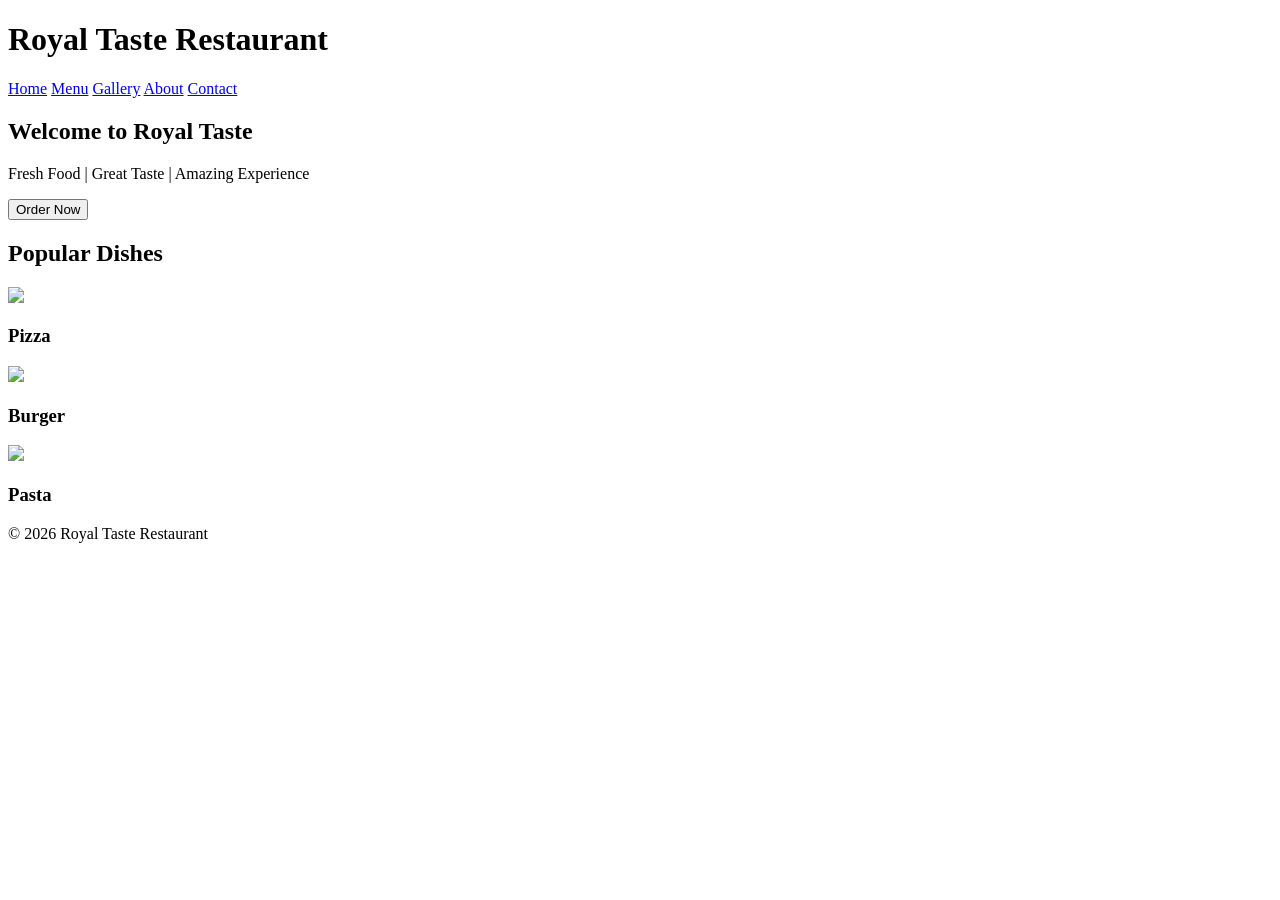
==== index.html @ 116ff927 "Add initial HTML structure for restaurant website" ====
<!DOCTYPE html>
<html>
<head>
<title>Royal Taste Restaurant</title>
<link rel="stylesheet" href="style.css">
</head>

<body>

<header>
<h1>Royal Taste Restaurant</h1>

<nav>
<a href="index.html">Home</a>
<a href="menu.html">Menu</a>
<a href="gallery.html">Gallery</a>
<a href="about.html">About</a>
<a href="contact.html">Contact</a>
</nav>
</header>

<section class="hero">
<h2>Welcome to Royal Taste</h2>
<p>Fresh Food | Great Taste | Amazing Experience</p>
<button onclick="orderNow()">Order Now</button>
</section>

<section class="special">

<h2>Popular Dishes</h2>

<div class="food">
<img src="https://images.unsplash.com/photo-1604908176997-43120c8a6c18">
<h3>Pizza</h3>
</div>

<div class="food">
<img src="https://images.unsplash.com/photo-1550547660-d9450f859349">
<h3>Burger</h3>
</div>

<div class="food">
<img src="https://images.unsplash.com/photo-1546069901-ba9599a7e63c">
<h3>Pasta</h3>
</div>

</section>

<footer>
<p>© 2026 Royal Taste Restaurant</p>
</footer>

<script src="script.js"></script>

</body>
</html>
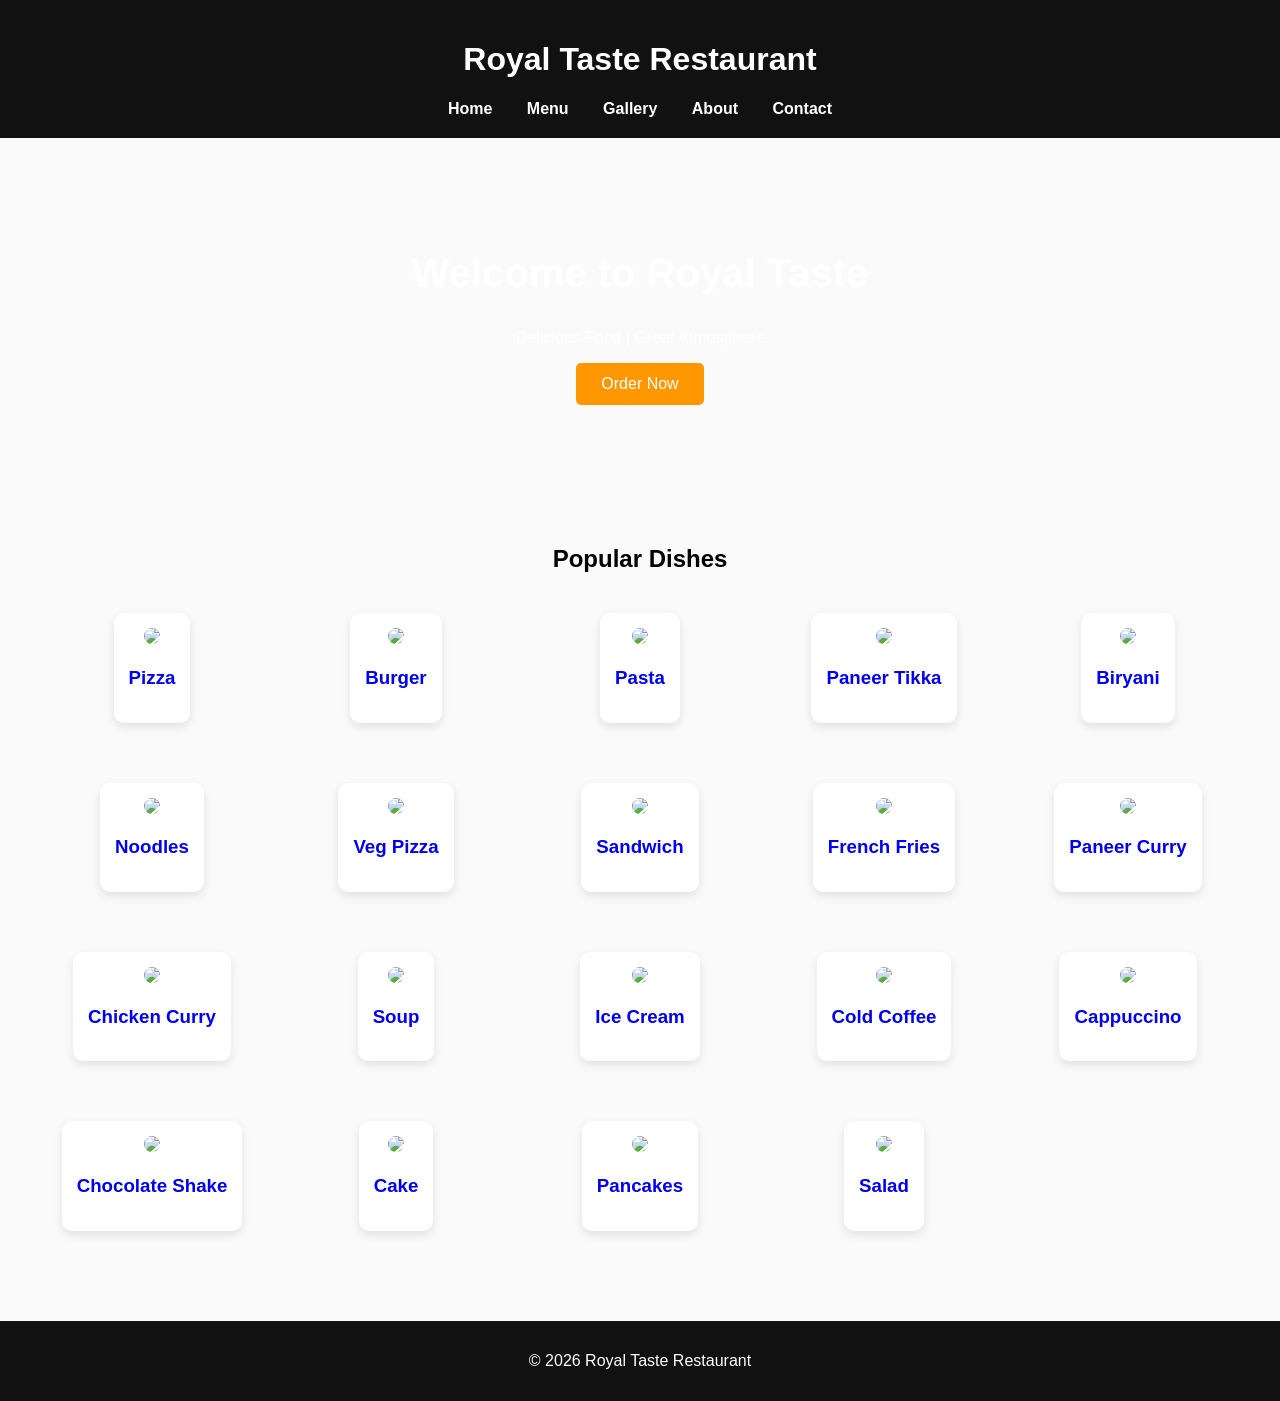
==== commit 3b102831: "Revise hero text and add popular dishes section Updated the hero section text and added a menu grid " ====
--- a/index.html
+++ b/index.html
@@ -17,37 +17,165 @@
 <a href="about.html">About</a>
 <a href="contact.html">Contact</a>
 </nav>
+
 </header>
 
 <section class="hero">
+
 <h2>Welcome to Royal Taste</h2>
-<p>Fresh Food | Great Taste | Amazing Experience</p>
+<p>Delicious Food | Great Atmosphere</p>
+
 <button onclick="orderNow()">Order Now</button>
+
 </section>
 
 <section class="special">
 
 <h2>Popular Dishes</h2>
 
+<div class="menu-grid">
+
+<a href="https://images.unsplash.com/photo-1604908176997-43120c8a6c18" target="_blank">
 <div class="food">
 <img src="https://images.unsplash.com/photo-1604908176997-43120c8a6c18">
 <h3>Pizza</h3>
 </div>
+</a>
 
+<a href="https://images.unsplash.com/photo-1550547660-d9450f859349" target="_blank">
 <div class="food">
 <img src="https://images.unsplash.com/photo-1550547660-d9450f859349">
 <h3>Burger</h3>
 </div>
+</a>
 
+<a href="https://images.unsplash.com/photo-1546069901-ba9599a7e63c" target="_blank">
 <div class="food">
 <img src="https://images.unsplash.com/photo-1546069901-ba9599a7e63c">
 <h3>Pasta</h3>
+</div>
+</a>
+
+<a href="https://images.unsplash.com/photo-1504674900247-0877df9cc836" target="_blank">
+<div class="food">
+<img src="https://images.unsplash.com/photo-1504674900247-0877df9cc836">
+<h3>Paneer Tikka</h3>
+</div>
+</a>
+
+<a href="https://images.unsplash.com/photo-1600891964599-f61ba0e24092" target="_blank">
+<div class="food">
+<img src="https://images.unsplash.com/photo-1600891964599-f61ba0e24092">
+<h3>Biryani</h3>
+</div>
+</a>
+
+<a href="https://images.unsplash.com/photo-1605478030703-3f53f3d6a3c6" target="_blank">
+<div class="food">
+<img src="https://images.unsplash.com/photo-1605478030703-3f53f3d6a3c6">
+<h3>Noodles</h3>
+</div>
+</a>
+
+<a href="https://images.unsplash.com/photo-1565299624946-b28f40a0ae38" target="_blank">
+<div class="food">
+<img src="https://images.unsplash.com/photo-1565299624946-b28f40a0ae38">
+<h3>Veg Pizza</h3>
+</div>
+</a>
+
+<a href="https://images.unsplash.com/photo-1586190848861-99aa4a171e90" target="_blank">
+<div class="food">
+<img src="https://images.unsplash.com/photo-1586190848861-99aa4a171e90">
+<h3>Sandwich</h3>
+</div>
+</a>
+
+<a href="https://images.unsplash.com/photo-1499028344343-cd173ffc68a9" target="_blank">
+<div class="food">
+<img src="https://images.unsplash.com/photo-1499028344343-cd173ffc68a9">
+<h3>French Fries</h3>
+</div>
+</a>
+
+<a href="https://images.unsplash.com/photo-1504674900247-0877df9cc836" target="_blank">
+<div class="food">
+<img src="https://images.unsplash.com/photo-1504674900247-0877df9cc836">
+<h3>Paneer Curry</h3>
+</div>
+</a>
+
+<a href="https://images.unsplash.com/photo-1506086679525-9b70a2a3c0a6" target="_blank">
+<div class="food">
+<img src="https://images.unsplash.com/photo-1506086679525-9b70a2a3c0a6">
+<h3>Chicken Curry</h3>
+</div>
+</a>
+
+<a href="https://images.unsplash.com/photo-1512058564366-18510be2db19" target="_blank">
+<div class="food">
+<img src="https://images.unsplash.com/photo-1512058564366-18510be2db19">
+<h3>Soup</h3>
+</div>
+</a>
+
+<a href="https://images.unsplash.com/photo-1541542684-4a9f0d0f7f2d" target="_blank">
+<div class="food">
+<img src="https://images.unsplash.com/photo-1541542684-4a9f0d0f7f2d">
+<h3>Ice Cream</h3>
+</div>
+</a>
+
+<a href="https://images.unsplash.com/photo-1497534446932-c925b458314e" target="_blank">
+<div class="food">
+<img src="https://images.unsplash.com/photo-1497534446932-c925b458314e">
+<h3>Cold Coffee</h3>
+</div>
+</a>
+
+<a href="https://images.unsplash.com/photo-1509042239860-f550ce710b93" target="_blank">
+<div class="food">
+<img src="https://images.unsplash.com/photo-1509042239860-f550ce710b93">
+<h3>Cappuccino</h3>
+</div>
+</a>
+
+<a href="https://images.unsplash.com/photo-1551024709-8f23befc6c2c" target="_blank">
+<div class="food">
+<img src="https://images.unsplash.com/photo-1551024709-8f23befc6c2c">
+<h3>Chocolate Shake</h3>
+</div>
+</a>
+
+<a href="https://images.unsplash.com/photo-1563805042-7684c019e1cb" target="_blank">
+<div class="food">
+<img src="https://images.unsplash.com/photo-1563805042-7684c019e1cb">
+<h3>Cake</h3>
+</div>
+</a>
+
+<a href="https://images.unsplash.com/photo-1488477181946-6428a0291777" target="_blank">
+<div class="food">
+<img src="https://images.unsplash.com/photo-1488477181946-6428a0291777">
+<h3>Pancakes</h3>
+</div>
+</a>
+
+<a href="https://images.unsplash.com/photo-1551218808-94e220e084d2" target="_blank">
+<div class="food">
+<img src="https://images.unsplash.com/photo-1551218808-94e220e084d2">
+<h3>Salad</h3>
+</div>
+</a>
+
 </div>
 
 </section>
 
 <footer>
+
 <p>© 2026 Royal Taste Restaurant</p>
+
 </footer>
 
 <script src="script.js"></script>
--- a/style.css
+++ b/style.css
@@ -0,0 +1,131 @@
+body{
+font-family: Arial, sans-serif;
+margin:0;
+background:#fafafa;
+}
+
+header{
+background:#111;
+color:white;
+padding:20px;
+text-align:center;
+}
+
+nav{
+margin-top:10px;
+}
+
+nav a{
+color:white;
+margin:0 15px;
+text-decoration:none;
+font-weight:bold;
+transition:0.3s;
+}
+
+nav a:hover{
+color:#ff9800;
+}
+
+.hero{
+text-align:center;
+padding:80px 20px;
+background-image:url("https://images.unsplash.com/photo-1504674900247-0877df9cc836");
+background-size:cover;
+background-position:center;
+color:white;
+}
+
+.hero h2{
+font-size:40px;
+}
+
+.hero button{
+padding:12px 25px;
+font-size:16px;
+border:none;
+background:#ff9800;
+color:white;
+border-radius:5px;
+cursor:pointer;
+}
+
+.hero button:hover{
+background:#e68900;
+}
+
+.special{
+text-align:center;
+padding:40px;
+}
+
+.food{
+display:inline-block;
+margin:20px;
+background:white;
+padding:15px;
+border-radius:10px;
+box-shadow:0 4px 10px rgba(0,0,0,0.1);
+transition:0.3s;
+}
+
+.food:hover{
+transform:scale(1.05);
+}
+
+.food img{
+width:250px;
+border-radius:10px;
+}
+
+.menu{
+padding:40px;
+text-align:center;
+}
+
+.menu-grid{
+display:grid;
+grid-template-columns:repeat(auto-fit,minmax(200px,1fr));
+gap:20px;
+}
+
+.menu-item{
+background:white;
+padding:20px;
+border-radius:10px;
+box-shadow:0 4px 10px rgba(0,0,0,0.1);
+transition:0.3s;
+}
+
+.menu-item:hover{
+transform:translateY(-5px);
+}
+
+.gallery{
+text-align:center;
+padding:40px;
+}
+
+.gallery img{
+width:250px;
+margin:10px;
+border-radius:10px;
+transition:0.3s;
+}
+
+.gallery img:hover{
+transform:scale(1.05);
+}
+
+.about, .contact{
+padding:40px;
+text-align:center;
+}
+
+footer{
+background:#111;
+color:white;
+text-align:center;
+padding:15px;
+margin-top:30px;
+}
